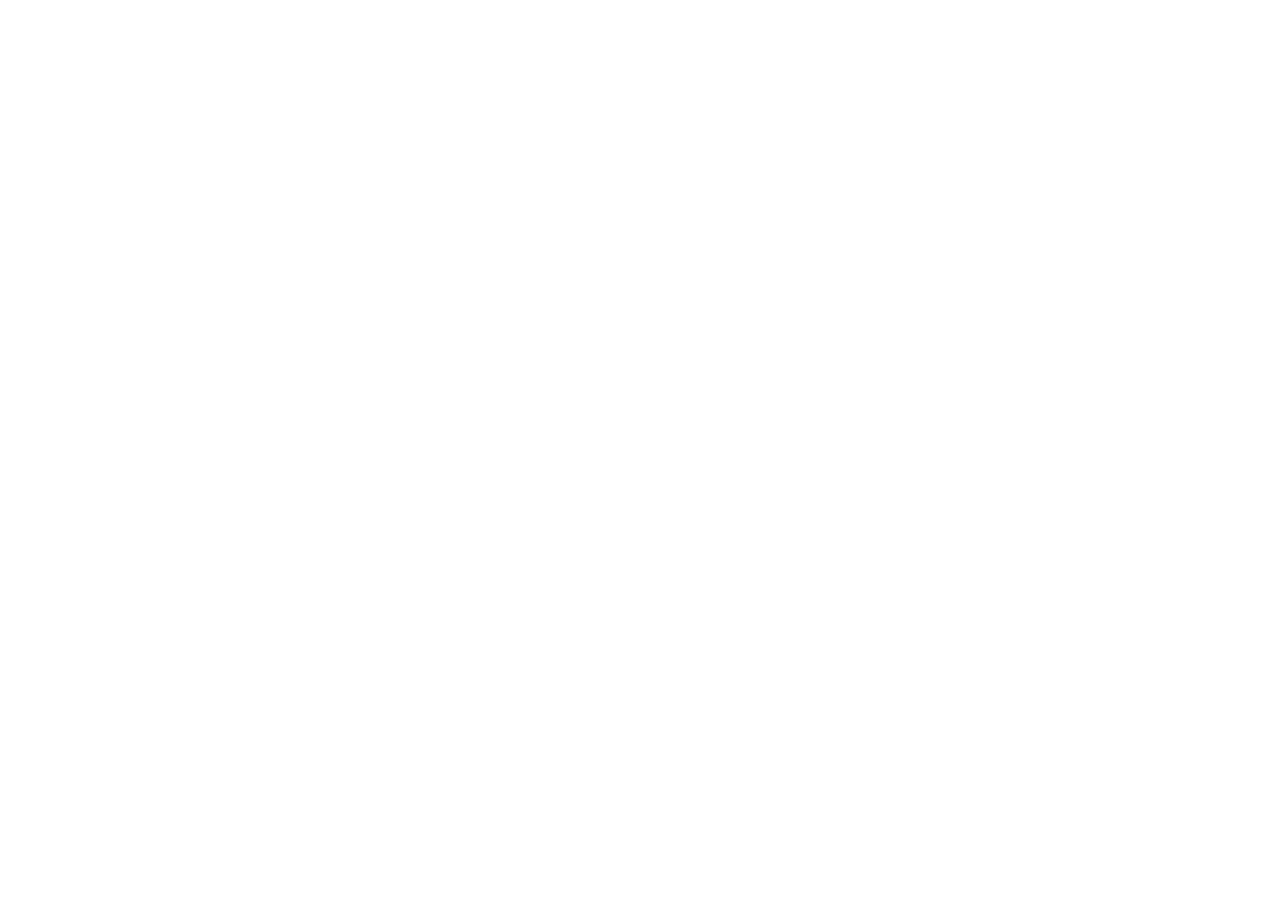
==== index.html @ ecd1c671 "First Commit" ====
<html lang="en">
<head>
    <meta charset="UTF-8">
    <meta http-equiv="X-UA-Compatible" content="IE=edge">
    <meta name="viewport" content="width=device-width, initial-scale=1.0">
    <title>Document</title>
</head>
<body>
    
</body>
</html>
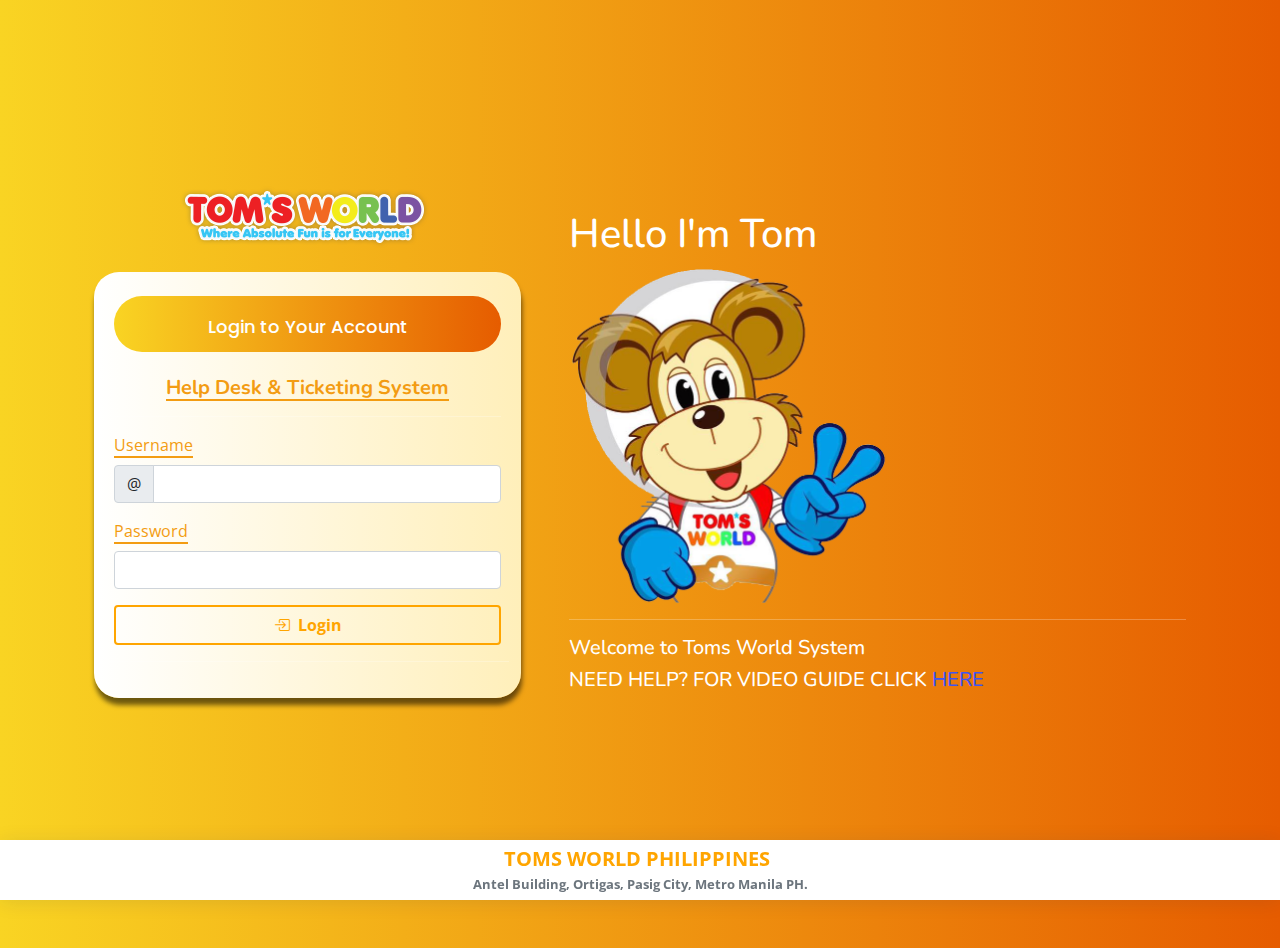
==== commit f11345d3: "Add login" ====
--- a/index.html
+++ b/index.html
@@ -1,11 +1,185 @@
+<!DOCTYPE html>
 <html lang="en">
+
 <head>
-    <meta charset="UTF-8">
-    <meta http-equiv="X-UA-Compatible" content="IE=edge">
-    <meta name="viewport" content="width=device-width, initial-scale=1.0">
-    <title>Document</title>
+    <meta charset="utf-8">
+    <meta content="width=device-width, initial-scale=1.0" name="viewport">
+
+    <title>TOMS WORLD | HELPDESK MONITORING</title>
+    <meta content="" name="description">
+    <meta content="" name="keywords">
+
+    <!-- Favicons -->
+    <link href="assets/img/main-icon.png" rel="icon">
+
+    <!-- Google Fonts -->
+    <link href="https://fonts.gstatic.com" rel="preconnect">
+    <link
+        href="https://fonts.googleapis.com/css?family=Open+Sans:300,300i,400,400i,600,600i,700,700i|Nunito:300,300i,400,400i,600,600i,700,700i|Poppins:300,300i,400,400i,500,500i,600,600i,700,700i"
+        rel="stylesheet">
+
+    <!-- Vendor CSS Files -->
+    <link href="assets/vendor/bootstrap/css/bootstrap.min.css" rel="stylesheet">
+    <link href="assets/vendor/bootstrap-icons/bootstrap-icons.css" rel="stylesheet">
+    <link href="assets/vendor/boxicons/css/boxicons.min.css" rel="stylesheet">
+    <link href="assets/vendor/quill/quill.snow.css" rel="stylesheet">
+    <link href="assets/vendor/quill/quill.bubble.css" rel="stylesheet">
+    <link href="assets/vendor/remixicon/remixicon.css" rel="stylesheet">
+    <link href="assets/vendor/simple-datatables/style.css" rel="stylesheet">
+
+    <!-- Template Main CSS File -->
+    <link href="assets/css/style.css" rel="stylesheet">
+
+    <style>
+        body {
+            color: #fff;
+        }
+        .tom-details img {
+            width: 20rem;
+        }
+        .card {
+            background: #FFEFBA;
+            /* fallback for old browsers */
+            background: -webkit-linear-gradient(to right, #FFFFFF, #FFEFBA);
+            /* Chrome 10-25, Safari 5.1-6 */
+            background: linear-gradient(to right, #FFFFFF, #FFEFBA);
+            /* W3C, IE 10+/ Edge, Firefox 16+, Chrome 26+, Opera 12+, Safari 7+ */
+            box-shadow: 1px 7px 5px 0px rgba(0, 0, 0, 0.56);
+            -webkit-box-shadow: 1px 7px 5px 0px rgba(0, 0, 0, 0.56);
+            -moz-box-shadow: 1px 7px 5px 0px rgba(0, 0, 0, 0.56);
+            border-radius: 25px;
+        }
+        
+
+        .card label {
+            color: #f39c12;
+            text-decoration: 2px underline #f39c12;
+            text-underline-offset: 5px;
+        }
+
+        .card-title {
+            background: #e65c00;
+            /* fallback for old browsers */
+            background: -webkit-linear-gradient(to right, #F9D423, #e65c00);
+            /* Chrome 10-25, Safari 5.1-6 */
+            background: linear-gradient(to right, #F9D423, #e65c00);
+            /* W3C, IE 10+/ Edge, Firefox 16+, Chrome 26+, Opera 12+, Safari 7+ */
+            color: #fff;
+            border-radius: 30px;
+        }
+
+        .title-system {
+            color: #f39c12;
+            text-decoration: 2px underline #f39c12;
+            text-underline-offset: 5px;
+            font-weight: 700;
+        }
+    </style>
 </head>
-<body>
-    
+
+<body class="login-module">
+
+    <main>
+        <div class="container">
+            <section
+                class="section register min-vh-100 d-flex flex-column align-items-center justify-content-center py-4 pb-5 mb-5">
+                <div class="container">
+                    <div class="row justify-content-center">
+                        <div class="col-lg-12 col-md-6 d-flex flex-column align-items-center justify-content-center">
+                            <div class="row g-5">
+                                <div class="col-lg-5 col-md-6">
+                                    <div class="d-flex justify-content-center py-4">
+                                        <a href="index.html" class="logo d-flex align-items-center w-auto">
+                                            <img src="assets/img/logoTW.png" alt="">
+                                        </a>
+                                    </div><!-- End Logo -->
+
+                                    <div class="card mb-3 bg-s">
+
+                                        <div class="card-body">
+
+                                            <div class="pt-4 pb-2">
+                                                <h5 class="card-title text-center">Login to Your Account</h5>
+                                            </div>
+                                            <div class="pt-2">
+                                                <h5 class="text-center title-system">Help Desk & Ticketing System</h5>
+                                            </div>
+                                            <hr>
+
+                                            <form class="row g-3 needs-validation" action="dashboard.html" novalidate>
+
+                                                <div class="col-12">
+                                                    <label for="yourUsername" class="form-label">Username</label>
+                                                    <div class="input-group has-validation">
+                                                        <span class="input-group-text" id="inputGroupPrepend">@</span>
+                                                        <input type="text" name="username" class="form-control"
+                                                            id="yourUsername">
+                                                        <div class="invalid-feedback">Please enter your username.</div>
+                                                    </div>
+                                                </div>
+
+                                                <div class="col-12">
+                                                    <label for="yourPassword" class="form-label">Password</label>
+                                                    <input type="password" name="passwword" class="form-control"
+                                                        id="yourPassword">
+                                                    <div class="invalid-feedback">Please enter your password!</div>
+                                                </div>
+
+                                                <div class="col-12">
+                                                    <button class="btn btn-login w-100" type="submit"><i
+                                                            class="bi bi-box-arrow-in-right me-2"></i>Login</button>
+                                                </div>
+                                                <hr>
+                                            </form>
+                                        </div>
+                                    </div>
+                                </div>
+
+                                <div class="col-lg-7 col-md-6 mt-5 pt-5">
+                                    
+                                    <div class="tom-details bg-s">
+                                        <h1>Hello I'm Tom</h1>
+                                        <img src="assets/img/tom.png">
+                                        <hr>
+                                        <h5>Welcome to Toms World System</h5>
+                                        <h5>NEED HELP? FOR VIDEO GUIDE CLICK <a href="">HERE</a></h5>
+                                    </div>
+                                </div>
+                            </div>
+
+
+                        </div>
+                    </div>
+                </div>
+
+            </section>
+
+        </div>
+    </main><!-- End #main -->
+
+    <div class="footer fixed-bottom text-center p-2">
+        <div>
+            <a href="dashboard.html" class="logo-main">
+                <span class="">TOMS WORLD PHILIPPINES</span>
+                <div><small class="text-secondary" style="font-weight:700; font-size: 13px;">Antel Building, Ortigas, Pasig City, Metro Manila PH.</small></div>
+                
+            </a>
+        </div><!-- End Logo -->
+    </div>
+
+    <!-- Vendor JS Files -->
+    <script src="assets/vendor/apexcharts/apexcharts.min.js"></script>
+    <script src="assets/vendor/bootstrap/js/bootstrap.bundle.min.js"></script>
+    <script src="assets/vendor/chart.js/chart.min.js"></script>
+    <script src="assets/vendor/echarts/echarts.min.js"></script>
+    <script src="assets/vendor/quill/quill.min.js"></script>
+    <script src="assets/vendor/simple-datatables/simple-datatables.js"></script>
+    <script src="assets/vendor/tinymce/tinymce.min.js"></script>
+    <script src="assets/vendor/php-email-form/validate.js"></script>
+
+    <!-- Template Main JS File -->
+    <script src="assets/js/main.js"></script>
+
 </body>
+
 </html>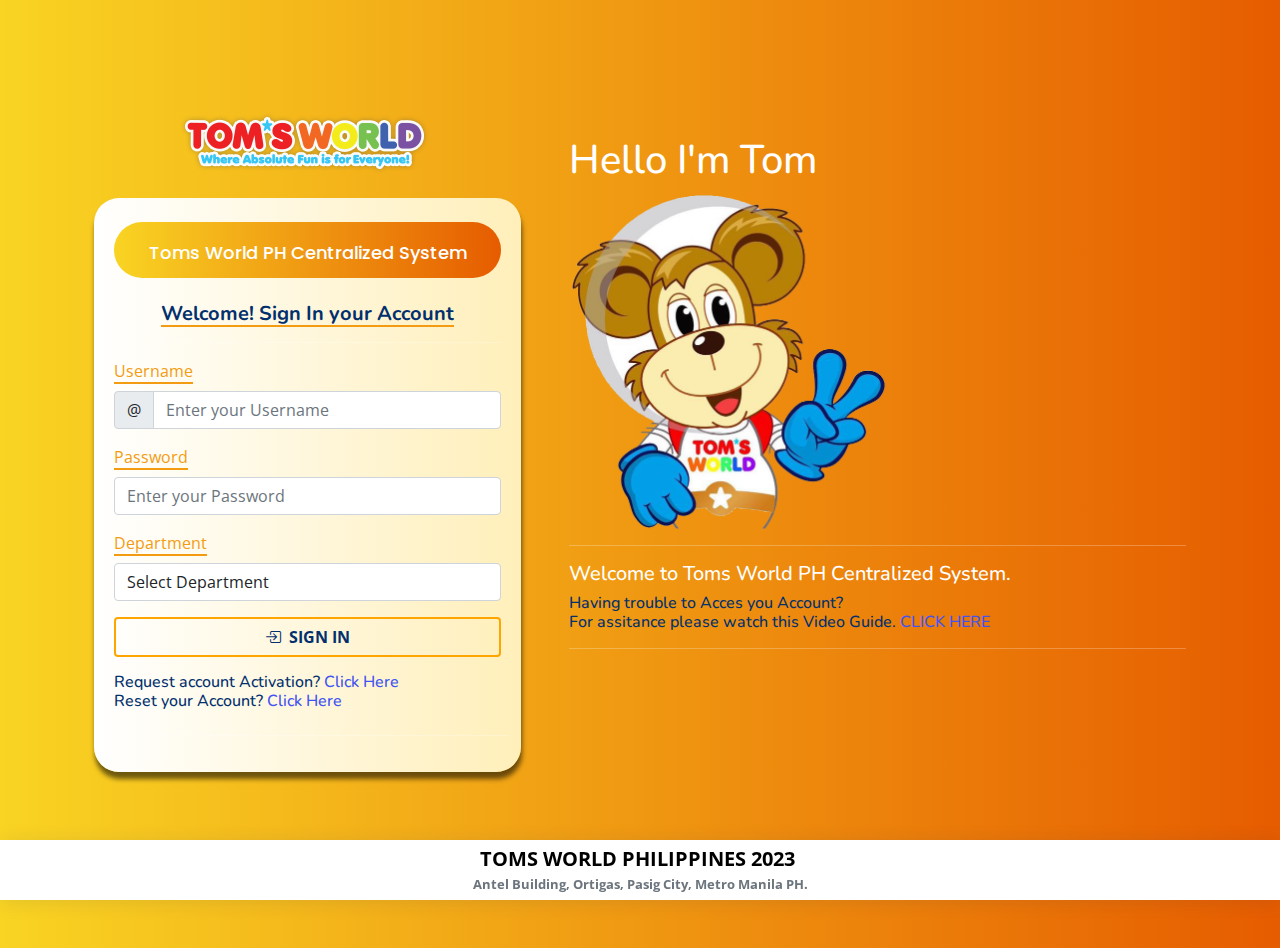
==== commit 2eca22c9: "revamp_login" ====
--- a/index.html
+++ b/index.html
@@ -5,7 +5,7 @@
     <meta charset="utf-8">
     <meta content="width=device-width, initial-scale=1.0" name="viewport">
 
-    <title>TOMS WORLD | HELPDESK MONITORING</title>
+    <title>TOMS WORLD PH CENTRALIZED SYSTEM</title>
     <meta content="" name="description">
     <meta content="" name="keywords">
 
@@ -99,10 +99,10 @@
                                         <div class="card-body">
 
                                             <div class="pt-4 pb-2">
-                                                <h5 class="card-title text-center">Login to Your Account</h5>
+                                                <h5 class="card-title text-center" >Toms World PH Centralized System</h5>
                                             </div>
                                             <div class="pt-2">
-                                                <h5 class="text-center title-system">Help Desk & Ticketing System</h5>
+                                                <h5 class="text-center title-system" style="color:#02306D;">Welcome! Sign In your Account</h5>
                                             </div>
                                             <hr>
 
@@ -113,7 +113,7 @@
                                                     <div class="input-group has-validation">
                                                         <span class="input-group-text" id="inputGroupPrepend">@</span>
                                                         <input type="text" name="username" class="form-control"
-                                                            id="yourUsername">
+                                                            id="yourUsername" placeholder="Enter your Username">
                                                         <div class="invalid-feedback">Please enter your username.</div>
                                                     </div>
                                                 </div>
@@ -121,14 +121,28 @@
                                                 <div class="col-12">
                                                     <label for="yourPassword" class="form-label">Password</label>
                                                     <input type="password" name="passwword" class="form-control"
-                                                        id="yourPassword">
+                                                        id="yourPassword" placeholder="Enter your Password">
                                                     <div class="invalid-feedback">Please enter your password!</div>
                                                 </div>
 
                                                 <div class="col-12">
-                                                    <button class="btn btn-login w-100" type="submit"><i
-                                                            class="bi bi-box-arrow-in-right me-2"></i>Login</button>
-                                                </div>
+                                                    <label for="yourPassword" class="form-label">Department</label>
+                                                    <select class="form-control">
+                                                        <option>Select Department</option>
+                                                        <option>Operations</option>
+                                                        <option>Human Resource</option>
+                                                        <option>Finance & Accounting</option>
+                                                    
+                                                    </select>
+                                               
+                                                </div>
+                                                    
+                                                <div class="col-12">
+                                                    <button class="btn btn-login w-100" type="submit" style="color:#02306D;"><i
+                                                            class="bi bi-box-arrow-in-right me-2" style="color:#02306D;"></i>SIGN IN</button>
+                                                </div>
+                                                <h6 style="color:#02306D;">Request account Activation? <a href="#">Click Here</a> <br>
+                                                    Reset your Account? <a href="#">Click Here</a></h6>
                                                 <hr>
                                             </form>
                                         </div>
@@ -141,8 +155,9 @@
                                         <h1>Hello I'm Tom</h1>
                                         <img src="assets/img/tom.png">
                                         <hr>
-                                        <h5>Welcome to Toms World System</h5>
-                                        <h5>NEED HELP? FOR VIDEO GUIDE CLICK <a href="">HERE</a></h5>
+                                        <h5 >Welcome to Toms World PH Centralized System.</h5>
+                                        <h6 style="color:#02306D;">Having trouble to Acces you Account?<br> For assitance please watch this Video Guide. <a href="#">CLICK HERE</a></h6>
+                                        <hr>
                                     </div>
                                 </div>
                             </div>
@@ -160,7 +175,7 @@
     <div class="footer fixed-bottom text-center p-2">
         <div>
             <a href="dashboard.html" class="logo-main">
-                <span class="">TOMS WORLD PHILIPPINES</span>
+                <span class="" style="color: black;">TOMS WORLD PHILIPPINES 2023</span>
                 <div><small class="text-secondary" style="font-weight:700; font-size: 13px;">Antel Building, Ortigas, Pasig City, Metro Manila PH.</small></div>
                 
             </a>
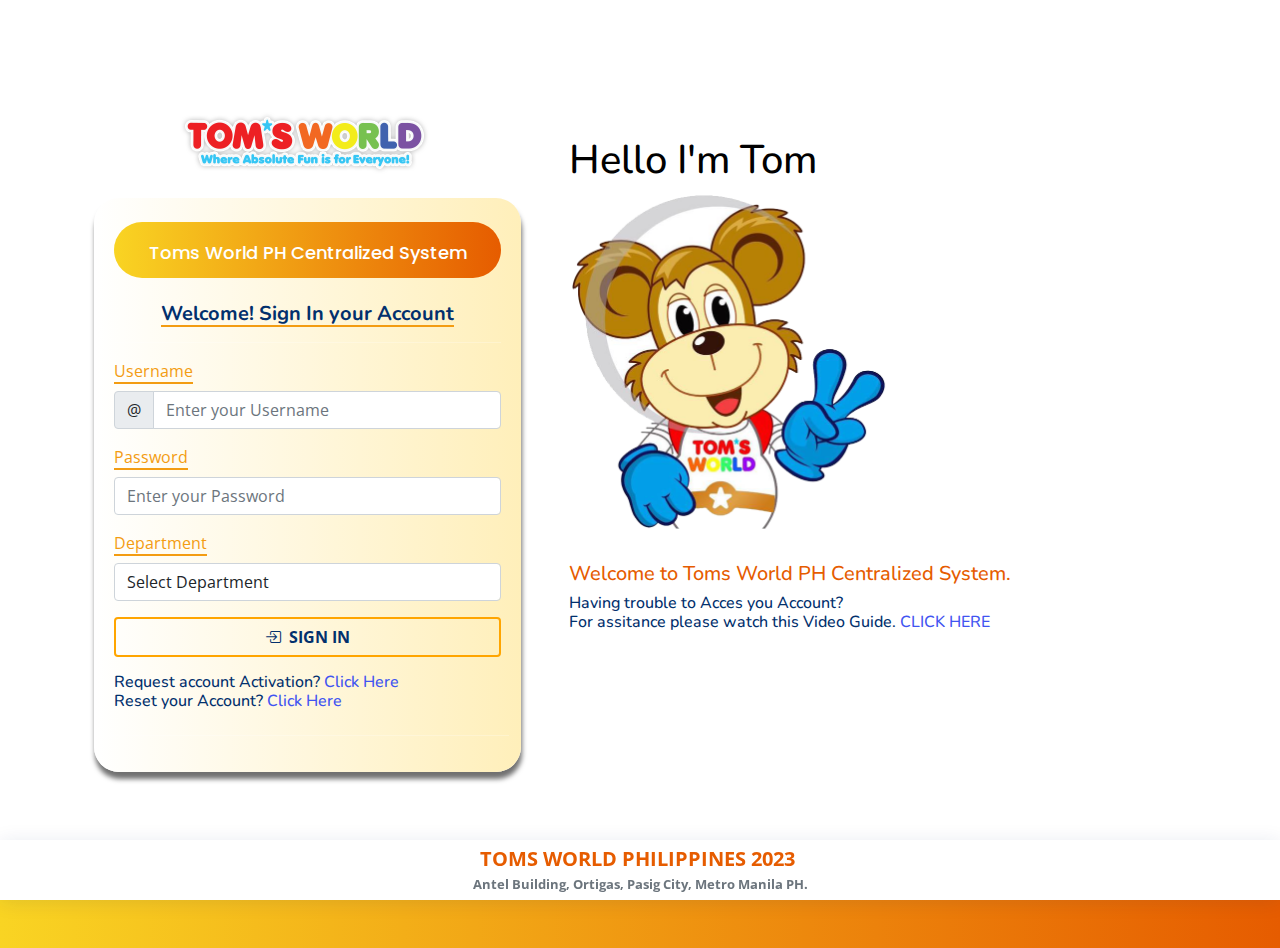
==== commit 61dbe271: "bgcolor" ====
--- a/index.html
+++ b/index.html
@@ -77,9 +77,9 @@
     </style>
 </head>
 
-<body class="login-module">
-
-    <main>
+<body class="login-module" >
+
+    <main style="background-color: #ffff;">
         <div class="container">
             <section
                 class="section register min-vh-100 d-flex flex-column align-items-center justify-content-center py-4 pb-5 mb-5">
@@ -152,10 +152,10 @@
                                 <div class="col-lg-7 col-md-6 mt-5 pt-5">
                                     
                                     <div class="tom-details bg-s">
-                                        <h1>Hello I'm Tom</h1>
+                                        <h1 style="color: #000;">Hello I'm Tom</h1>
                                         <img src="assets/img/tom.png">
                                         <hr>
-                                        <h5 >Welcome to Toms World PH Centralized System.</h5>
+                                        <h5 style="color: #e65c00;" >Welcome to Toms World PH Centralized System.</h5>
                                         <h6 style="color:#02306D;">Having trouble to Acces you Account?<br> For assitance please watch this Video Guide. <a href="#">CLICK HERE</a></h6>
                                         <hr>
                                     </div>
@@ -175,7 +175,7 @@
     <div class="footer fixed-bottom text-center p-2">
         <div>
             <a href="dashboard.html" class="logo-main">
-                <span class="" style="color: black;">TOMS WORLD PHILIPPINES 2023</span>
+                <span class="" style="color: #e65c00;">TOMS WORLD PHILIPPINES 2023</span>
                 <div><small class="text-secondary" style="font-weight:700; font-size: 13px;">Antel Building, Ortigas, Pasig City, Metro Manila PH.</small></div>
                 
             </a>
